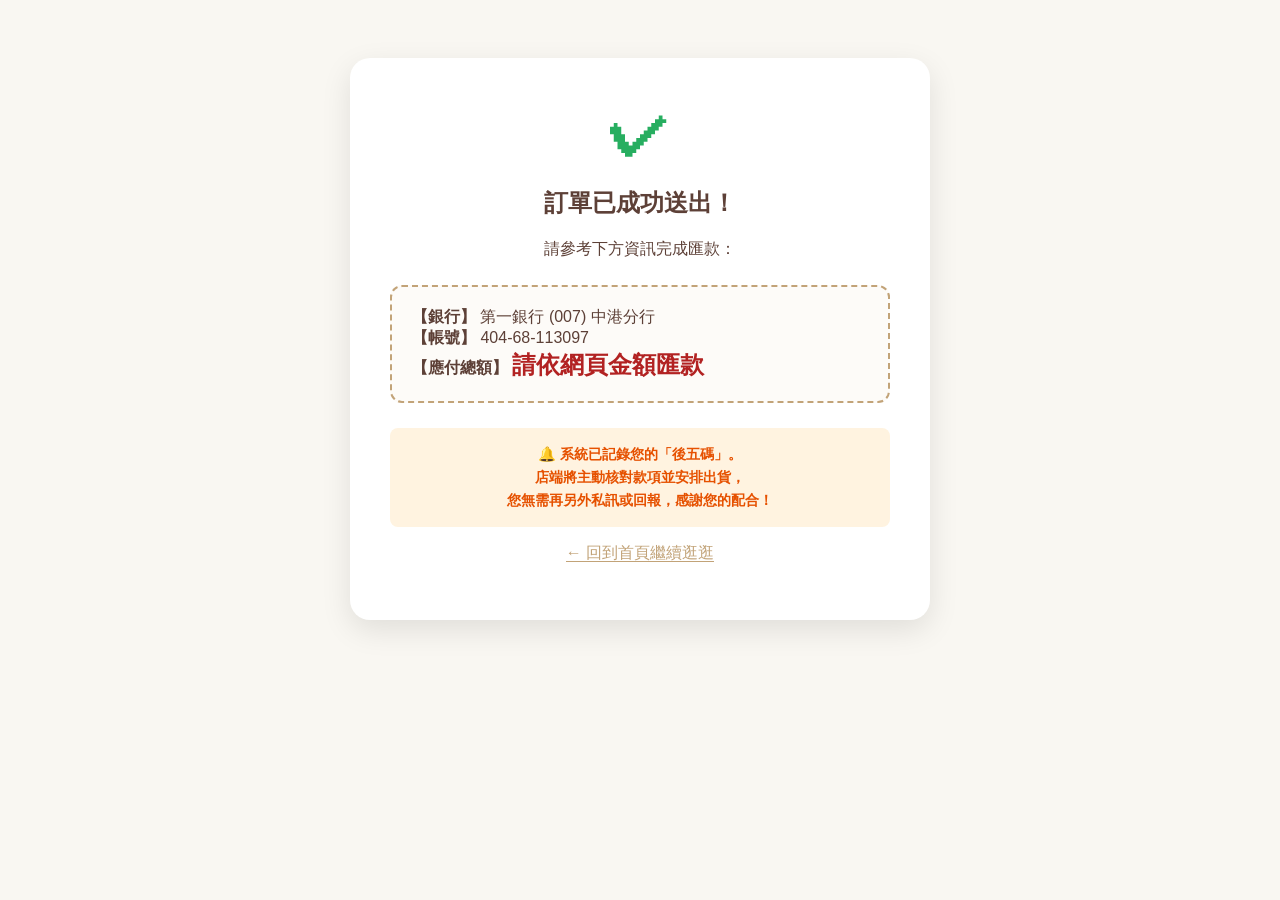
==== success.html @ 30e017d8 "Add files via upload" ====
<!DOCTYPE html>
<html lang="zh-TW">
<head>
    <meta charset="UTF-8">
    <meta name="viewport" content="width=device-width, initial-scale=1.0">
    <title>訂單完成 - 歐客佬翡翠精品莊園</title>
    <style>
        :root { --primary-brown: #5D4037; --soft-beige: #F9F7F2; --accent-gold: #C2A378; }
        body { font-family: sans-serif; background-color: var(--soft-beige); text-align: center; padding: 50px 20px; color: var(--primary-brown); }
        .card { max-width: 500px; margin: auto; background: white; padding: 40px; border-radius: 20px; box-shadow: 0 10px 30px rgba(0,0,0,0.1); }
        .check-icon { font-size: 60px; color: #27ae60; margin-bottom: 20px; }
        .bank-info { background: #FDFBF8; padding: 20px; border: 2px dashed var(--accent-gold); margin: 25px 0; border-radius: 12px; text-align: left; }
        .notice { background: #FFF3E0; padding: 15px; border-radius: 8px; color: #E65100; font-weight: bold; line-height: 1.6; font-size: 0.9em; }
        .total-display { color: #B22222; font-size: 1.5em; font-weight: bold; }
    </style>
</head>
<body>
    <div class="card">
        <div class="check-icon">✔</div>
        <h2>訂單已成功送出！</h2>
        <p>請參考下方資訊完成匯款：</p>
        
        <div class="bank-info">
            <strong>【銀行】</strong> 第一銀行 (007) 中港分行<br>
            <strong>【帳號】</strong> 404-68-113097<br>
            <strong>【應付總額】</strong> <span id="displayTotal" class="total-display">計算中...</span>
        </div>

        <div class="notice">
            🔔 系統已記錄您的「後五碼」。<br>
            店端將主動核對款項並安排出貨，<br>
            您無需再另外私訊或回報，感謝您的配合！
        </div>
        <p><a href="index.html" style="color: var(--accent-gold); text-decoration: none; border-bottom: 1px solid;">← 回到首頁繼續逛逛</a></p>
    </div>

    <script>
        const urlParams = new URLSearchParams(window.location.search);
        const totalAmount = urlParams.get('total');
        document.getElementById('displayTotal').innerText = totalAmount ? `NT$ ${totalAmount}` : "請依網頁金額匯款";
    </script>
</body>
</html>
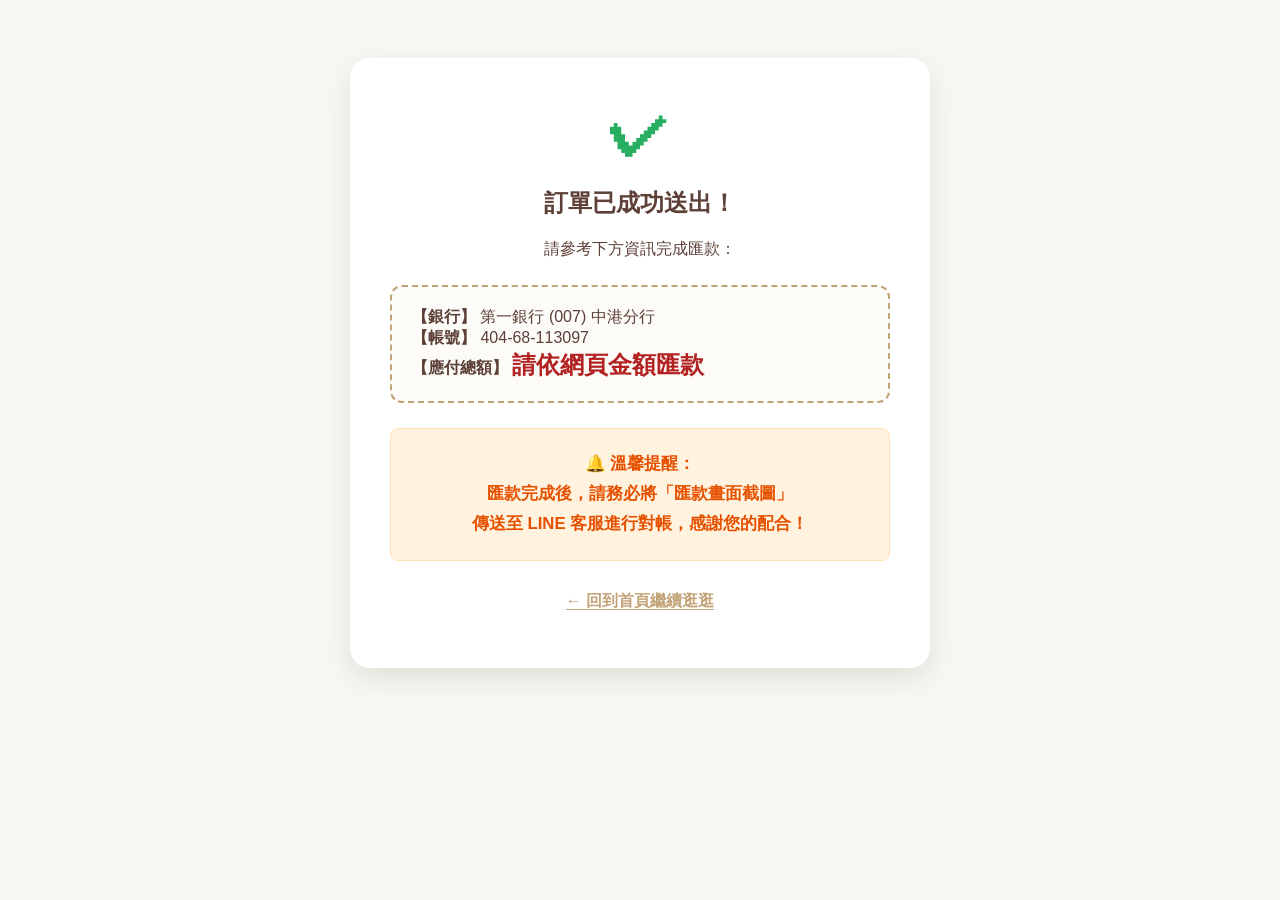
==== commit e91b764a: "Update success.html" ====
--- a/success.html
+++ b/success.html
@@ -3,15 +3,16 @@
 <head>
     <meta charset="UTF-8">
     <meta name="viewport" content="width=device-width, initial-scale=1.0">
-    <title>訂單完成 - 歐客佬翡翠精品莊園</title>
+    <title>訂單完成 - 歐客佬精品烘培</title>
     <style>
         :root { --primary-brown: #5D4037; --soft-beige: #F9F7F2; --accent-gold: #C2A378; }
         body { font-family: sans-serif; background-color: var(--soft-beige); text-align: center; padding: 50px 20px; color: var(--primary-brown); }
         .card { max-width: 500px; margin: auto; background: white; padding: 40px; border-radius: 20px; box-shadow: 0 10px 30px rgba(0,0,0,0.1); }
         .check-icon { font-size: 60px; color: #27ae60; margin-bottom: 20px; }
         .bank-info { background: #FDFBF8; padding: 20px; border: 2px dashed var(--accent-gold); margin: 25px 0; border-radius: 12px; text-align: left; }
-        .notice { background: #FFF3E0; padding: 15px; border-radius: 8px; color: #E65100; font-weight: bold; line-height: 1.6; font-size: 0.9em; }
+        .notice { background: #FFF3E0; padding: 20px; border-radius: 8px; color: #E65100; font-weight: bold; line-height: 1.8; font-size: 1.05em; margin-bottom: 25px; border: 1px solid #FFE0B2; }
         .total-display { color: #B22222; font-size: 1.5em; font-weight: bold; }
+        .home-link { color: var(--accent-gold); text-decoration: none; border-bottom: 1px solid; font-weight: bold; }
     </style>
 </head>
 <body>
@@ -27,11 +28,14 @@
         </div>
 
         <div class="notice">
-            🔔 系統已記錄您的「後五碼」。<br>
-            店端將主動核對款項並安排出貨，<br>
-            您無需再另外私訊或回報，感謝您的配合！
+            🔔 溫馨提醒：<br>
+            匯款完成後，請務必將「匯款畫面截圖」<br>
+            傳送至 LINE 客服進行對帳，感謝您的配合！
         </div>
-        <p><a href="index.html" style="color: var(--accent-gold); text-decoration: none; border-bottom: 1px solid;">← 回到首頁繼續逛逛</a></p>
+
+        <p style="margin-top: 30px;">
+            <a href="index.html" class="home-link">← 回到首頁繼續逛逛</a>
+        </p>
     </div>
 
     <script>
@@ -40,4 +44,4 @@
         document.getElementById('displayTotal').innerText = totalAmount ? `NT$ ${totalAmount}` : "請依網頁金額匯款";
     </script>
 </body>
-</html>+</html>
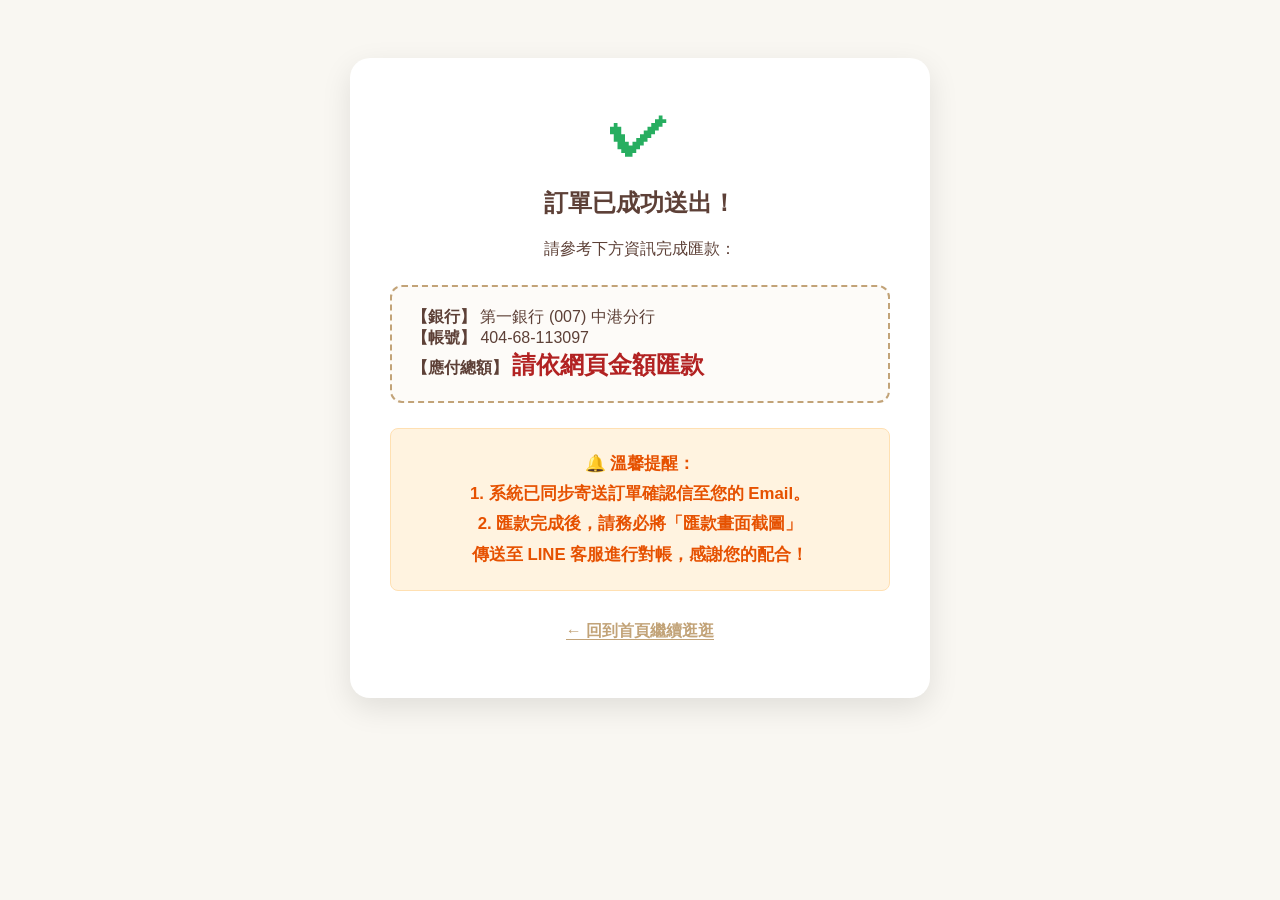
==== commit 479b5597: "Update success.html 訂單資訊更新" ====
--- a/success.html
+++ b/success.html
@@ -3,12 +3,13 @@
 <head>
     <meta charset="UTF-8">
     <meta name="viewport" content="width=device-width, initial-scale=1.0">
-    <title>訂單完成 - 歐客佬精品烘培</title>
+    <title>訂單完成 - 歐客佬翡翠咖啡</title>
     <style>
         :root { --primary-brown: #5D4037; --soft-beige: #F9F7F2; --accent-gold: #C2A378; }
         body { font-family: sans-serif; background-color: var(--soft-beige); text-align: center; padding: 50px 20px; color: var(--primary-brown); }
         .card { max-width: 500px; margin: auto; background: white; padding: 40px; border-radius: 20px; box-shadow: 0 10px 30px rgba(0,0,0,0.1); }
         .check-icon { font-size: 60px; color: #27ae60; margin-bottom: 20px; }
+        .order-id { font-size: 1.1em; color: var(--accent-gold); font-weight: bold; margin-bottom: 10px; }
         .bank-info { background: #FDFBF8; padding: 20px; border: 2px dashed var(--accent-gold); margin: 25px 0; border-radius: 12px; text-align: left; }
         .notice { background: #FFF3E0; padding: 20px; border-radius: 8px; color: #E65100; font-weight: bold; line-height: 1.8; font-size: 1.05em; margin-bottom: 25px; border: 1px solid #FFE0B2; }
         .total-display { color: #B22222; font-size: 1.5em; font-weight: bold; }
@@ -19,6 +20,10 @@
     <div class="card">
         <div class="check-icon">✔</div>
         <h2>訂單已成功送出！</h2>
+        
+        <!-- 新增訂單編號顯示 -->
+        <div id="displayID" class="order-id">正在取得編號...</div>
+        
         <p>請參考下方資訊完成匯款：</p>
         
         <div class="bank-info">
@@ -29,7 +34,8 @@
 
         <div class="notice">
             🔔 溫馨提醒：<br>
-            匯款完成後，請務必將「匯款畫面截圖」<br>
+            1. 系統已同步寄送訂單確認信至您的 Email。<br>
+            2. 匯款完成後，請務必將「匯款畫面截圖」<br>
             傳送至 LINE 客服進行對帳，感謝您的配合！
         </div>
 
@@ -39,9 +45,20 @@
     </div>
 
     <script>
+        // 取得網址參數
         const urlParams = new URLSearchParams(window.location.search);
         const totalAmount = urlParams.get('total');
+        const orderID = urlParams.get('orderID');
+
+        // 顯示總金額
         document.getElementById('displayTotal').innerText = totalAmount ? `NT$ ${totalAmount}` : "請依網頁金額匯款";
+        
+        // 顯示訂單編號
+        if (orderID) {
+            document.getElementById('displayID').innerText = "訂單編號：" + orderID;
+        } else {
+            document.getElementById('displayID').style.display = 'none';
+        }
     </script>
 </body>
 </html>
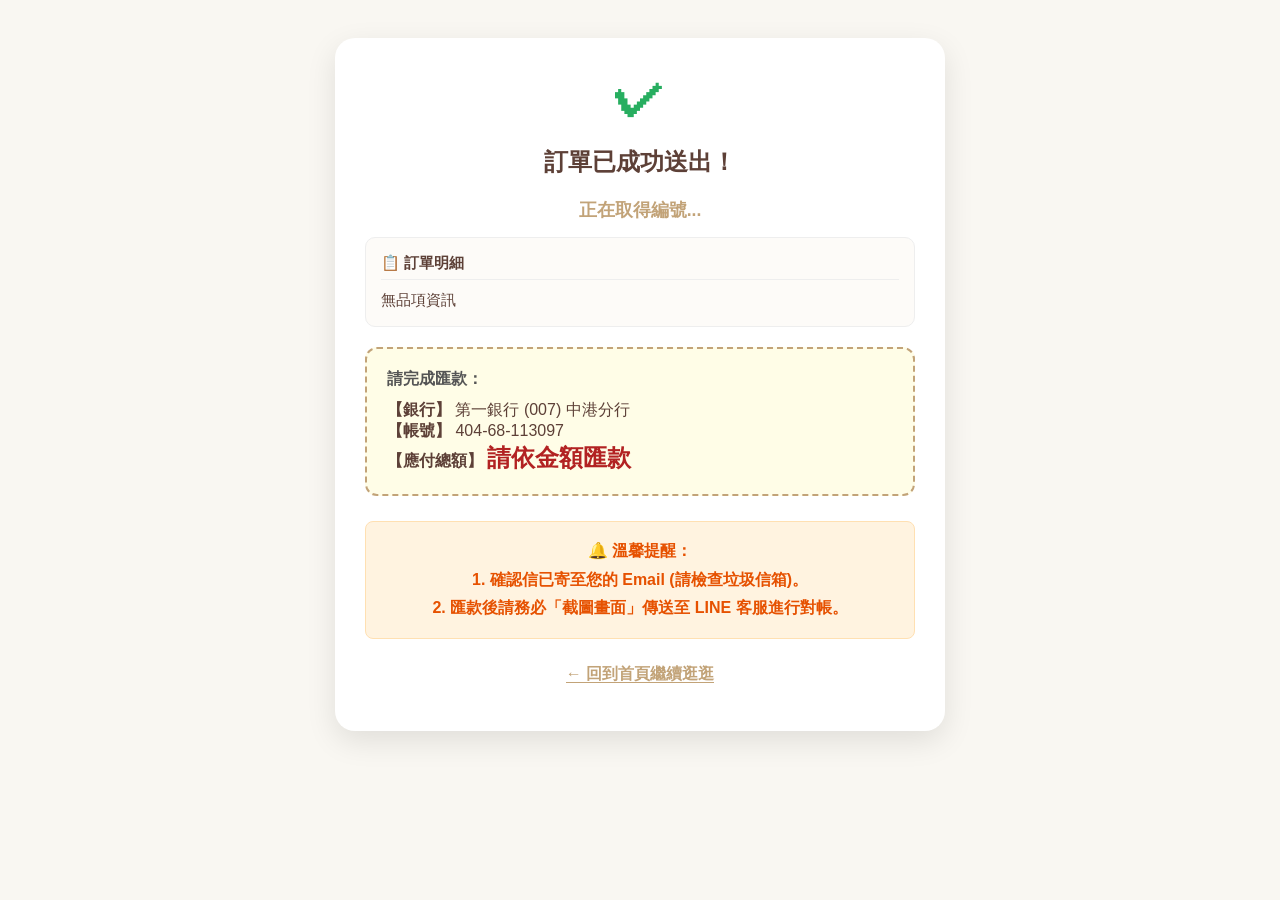
==== commit 1218acac: "Update success.html" ====
--- a/success.html
+++ b/success.html
@@ -6,12 +6,17 @@
     <title>訂單完成 - 歐客佬翡翠咖啡</title>
     <style>
         :root { --primary-brown: #5D4037; --soft-beige: #F9F7F2; --accent-gold: #C2A378; }
-        body { font-family: sans-serif; background-color: var(--soft-beige); text-align: center; padding: 50px 20px; color: var(--primary-brown); }
-        .card { max-width: 500px; margin: auto; background: white; padding: 40px; border-radius: 20px; box-shadow: 0 10px 30px rgba(0,0,0,0.1); }
-        .check-icon { font-size: 60px; color: #27ae60; margin-bottom: 20px; }
-        .order-id { font-size: 1.1em; color: var(--accent-gold); font-weight: bold; margin-bottom: 10px; }
-        .bank-info { background: #FDFBF8; padding: 20px; border: 2px dashed var(--accent-gold); margin: 25px 0; border-radius: 12px; text-align: left; }
-        .notice { background: #FFF3E0; padding: 20px; border-radius: 8px; color: #E65100; font-weight: bold; line-height: 1.8; font-size: 1.05em; margin-bottom: 25px; border: 1px solid #FFE0B2; }
+        body { font-family: sans-serif; background-color: var(--soft-beige); text-align: center; padding: 30px 20px; color: var(--primary-brown); }
+        .card { max-width: 550px; margin: auto; background: white; padding: 30px; border-radius: 20px; box-shadow: 0 10px 30px rgba(0,0,0,0.1); }
+        .check-icon { font-size: 50px; color: #27ae60; margin-bottom: 10px; }
+        .order-id { font-size: 1.1em; color: var(--accent-gold); font-weight: bold; margin-bottom: 15px; }
+        
+        /* 訂單明細樣式 */
+        .order-details { background: #FDFBF8; border: 1px solid #EEE; border-radius: 10px; padding: 15px; text-align: left; margin-bottom: 20px; font-size: 0.95em; }
+        .details-title { font-weight: bold; border-bottom: 1px solid #EEE; padding-bottom: 5px; margin-bottom: 10px; color: var(--primary-brown); }
+        
+        .bank-info { background: #FFFDE7; padding: 20px; border: 2px dashed var(--accent-gold); margin-bottom: 25px; border-radius: 12px; text-align: left; }
+        .notice { background: #FFF3E0; padding: 15px; border-radius: 8px; color: #E65100; font-weight: bold; line-height: 1.8; font-size: 1em; margin-bottom: 25px; border: 1px solid #FFE0B2; }
         .total-display { color: #B22222; font-size: 1.5em; font-weight: bold; }
         .home-link { color: var(--accent-gold); text-decoration: none; border-bottom: 1px solid; font-weight: bold; }
     </style>
@@ -21,12 +26,16 @@
         <div class="check-icon">✔</div>
         <h2>訂單已成功送出！</h2>
         
-        <!-- 新增訂單編號顯示 -->
         <div id="displayID" class="order-id">正在取得編號...</div>
-        
-        <p>請參考下方資訊完成匯款：</p>
+
+        <!-- 訂單明細顯示區 -->
+        <div class="order-details">
+            <div class="details-title">📋 訂單明細</div>
+            <div id="displayItems">讀取中...</div>
+        </div>
         
         <div class="bank-info">
+            <p style="margin: 0 0 10px 0; font-weight: bold; color: #555;">請完成匯款：</p>
             <strong>【銀行】</strong> 第一銀行 (007) 中港分行<br>
             <strong>【帳號】</strong> 404-68-113097<br>
             <strong>【應付總額】</strong> <span id="displayTotal" class="total-display">計算中...</span>
@@ -34,30 +43,36 @@
 
         <div class="notice">
             🔔 溫馨提醒：<br>
-            1. 系統已同步寄送訂單確認信至您的 Email。<br>
-            2. 匯款完成後，請務必將「匯款畫面截圖」<br>
-            傳送至 LINE 客服進行對帳，感謝您的配合！
+            1. 確認信已寄至您的 Email (請檢查垃圾信箱)。<br>
+            2. 匯款後請務必「截圖畫面」傳送至 LINE 客服進行對帳。
         </div>
 
-        <p style="margin-top: 30px;">
+        <p style="margin-top: 20px;">
             <a href="index.html" class="home-link">← 回到首頁繼續逛逛</a>
         </p>
     </div>
 
     <script>
-        // 取得網址參數
         const urlParams = new URLSearchParams(window.location.search);
         const totalAmount = urlParams.get('total');
         const orderID = urlParams.get('orderID');
+        const items = urlParams.get('items');
 
         // 顯示總金額
-        document.getElementById('displayTotal').innerText = totalAmount ? `NT$ ${totalAmount}` : "請依網頁金額匯款";
+        document.getElementById('displayTotal').innerText = totalAmount ? `NT$ ${totalAmount}` : "請依金額匯款";
         
         // 顯示訂單編號
         if (orderID) {
             document.getElementById('displayID').innerText = "訂單編號：" + orderID;
+        }
+
+        // 顯示品項明細
+        if (items) {
+            // 將傳過來的逗點分隔字串轉為條列式
+            const itemList = items.split(', ');
+            document.getElementById('displayItems').innerHTML = itemList.map(i => `<div>· ${i}</div>`).join('');
         } else {
-            document.getElementById('displayID').style.display = 'none';
+            document.getElementById('displayItems').innerText = "無品項資訊";
         }
     </script>
 </body>
